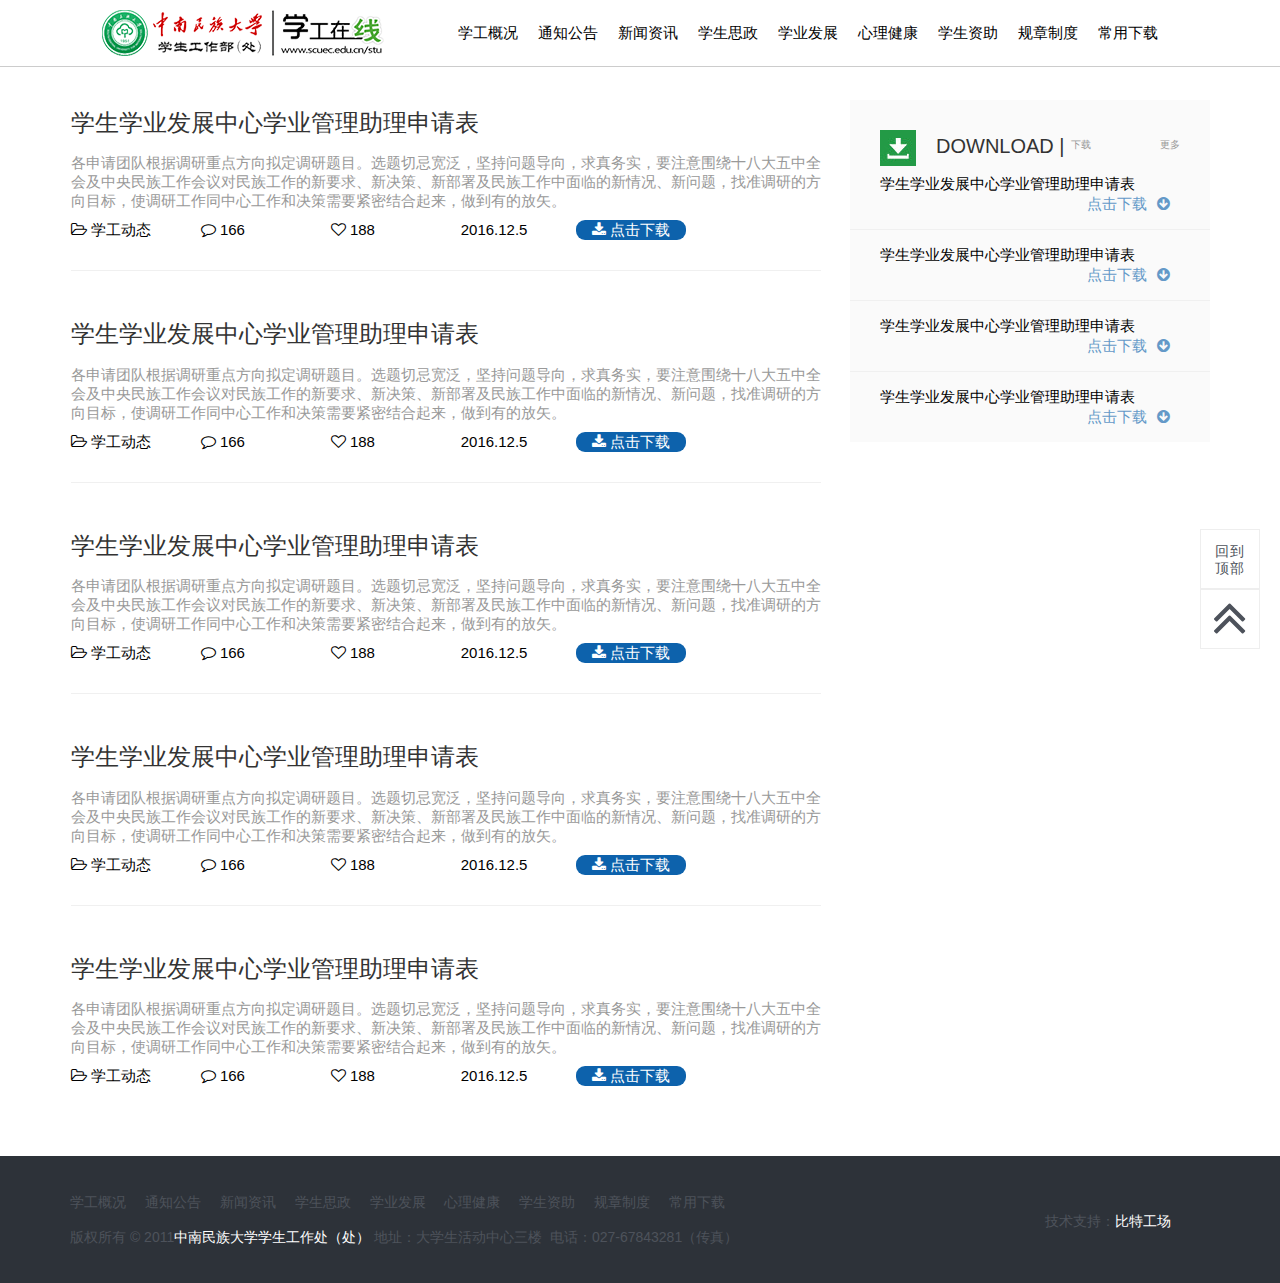
==== common-download.html @ 45945b5b "first commit" ====
<!DOCTYPE html>
<html lang="en">

<head>
    <meta charset="UTF-8">
    <title>中南民族大学学生工作部(处)-学工在线</title>
    <meta http-equiv="X-UA-Compatible" content="IE=edge,chrome=1">
    <meta content="width=device-width, initial-scale=1.0, user-scalable=no" name="viewport">
    <link rel="stylesheet" type="text/css" href="css/lib/bootstrap.min.css">
    <link rel="stylesheet" href="css/font-awesome.min.css">
    <link rel="stylesheet" type="text/css" href="css/idea/style.css">
    <!--[if lt IE 9]>
    <script src="js/lib/respond.min.js"></script>
    <script src="js/lib/html5shiv.min.js"></script>
    <![endif]-->
</head>

<body>
    <div class="user-wrap">
        <ul class="navbar-nav-ul">
            <li><a href="">通知公告</a></li>
            <li><a href="">学生思政</a></li>
            <li><a href="">学业发展</a></li>
            <li><a href="">心理健康</a></li>
            <li><a href="">常用下载</a></li>
        </ul>
        <div class="information">
            <a href="">学工概况</a>
        </div>
        <ul class="subclass-ul ">
            <li><a href="">学工简介</a></li>
            <li><a href="">现任领导</a></li>
            <li><a href="">科室职能</a></li>
        </ul>
        <div class="information">
            <a href="">新闻资讯</a>
        </div>
        <ul class="subclass-ul ">
            <li><a href="">校园新闻</a></li>
            <li><a href="">学工动态</a></li>
            <li><a href="">思政前沿</a></li>
        </ul>
        <div class="information">
            <a href="">学生资助</a>
        </div>
        <ul class="subclass-ul ">
            <li><a href="">资助通知</a></li>
            <li><a href="">资助动态</a></li>
            <li><a href="">勤工助学</a></li>
            <li><a href="">贷助学金</a></li>
            <li><a href="">国家贷款</a></li>
            <li><a href="">学费减免</a></li>
            <li><a href="">补偿代偿</a></li>
        </ul>
        <div class="information">
            <a href="">规章制度</a>
        </div>
        <ul class="subclass-ul ">
            <li><a href="">学生工作</a></li>
            <li><a href="">办事流程</a></li>
            <li><a href="">评优评先</a></li>
        </ul>
    </div>
    <header>
        <div class="top-bar ">
            <button class="navbar-toggle js-open-nav " type="button ">
                <div class="icon-bar "></div>
                <div class="icon-bar "></div>
                <div class="icon-bar "></div>
            </button>
            <div class="logo-box ">
                <a href="/ ">
                    <img src="img/indexlogo.png " alt="中南民族大学学生工作部(处)">
                </a>
            </div>
        </div>
        <div class="head">
            <nav>
                <div class="navbar-header">
                    <a href="#" title="首页">
                        <img src="img/indexlogo.png" alt="中南民族大学学生工作部(处)" title="首页" />
                    </a>
                </div>
                <ul id="navigation">
                    <li class="navigation-first-child"><a href="#">常用下载</a></li>
                    <li onmouseover="displaySubMenu(this)" onmouseout="hideSubMenu(this)">
                        <a href="#">规章制度</a>
                        <ul>
                            <li><a href="#">学生工作</a></li>
                            <li><a href="#">办事流程</a></li>
                            <li><a href="#">评优评先</a></li>
                        </ul>
                    </li>
                    <li onmouseover="displaySubMenu(this)" onmouseout="hideSubMenu(this)">
                        <a href="#">学生资助</a>
                        <ul id="list">
                            <li><a href="#">资助通知</a></li>
                            <li><a href="#">资助动态</a></li>
                            <li><a href="#">勤工助学</a></li>
                            <li><a href="#">贷助学金</a></li>
                            <li><a href="#">国家贷款</a></li>
                            <li><a href="#">学费减免</a></li>
                            <li><a href="#">补偿代偿</a></li>
                        </ul>
                    </li>
                    <li><a href="#">心理健康</a></li>
                    <li><a href="#">学业发展</a></li>
                    <li><a href="#">学生思政</a></li>
                    <li onmouseover="displaySubMenu(this)" onmouseout="hideSubMenu(this)">
                        <a href="#">新闻资讯</a>
                        <ul>
                            <li><a href="#">校园新闻</a></li>
                            <li><a href="#"> 学工动态</a></li>
                            <li><a href="#">思政前沿</a></li>
                        </ul>
                    </li>
                    <li><a href="#">通知公告</a></li>
                    <li onmouseover="displaySubMenu(this)" onmouseout="hideSubMenu(this)">
                        <a href="#">学工概况</a>
                        <ul>
                            <li><a href="#">学工简介</a></li>
                            <li><a href="#">现任领导</a></li>
                            <li><a href="#">科室职能</a></li>
                        </ul>
                    </li>
                </ul>
            </nav>
        </div>
    </header>
    <div class="container">
        <div class="row common-download">
            <!--左边-->
            <div class="col-xs-12 col-sm-6 col-md-8">
                <!--新闻-->
                <div class="school-news">
                    <div class="mod row">
                        <h3>学生学业发展中心学业管理助理申请表</h3>
                        <p class="mod-introduction ">各申请团队根据调研重点方向拟定调研题目。选题切忌宽泛，坚持问题导向，求真务实，要注意围绕十八大五中全会及中央民族工作会议对民族工作的新要求、新决策、新部署及民族工作中面临的新情况、新问题，找准调研的方向目标，使调研工作同中心工作和决策需要紧密结合起来，做到有的放矢。</p>
                        <div class="mod-state2 row">
                                <div class="author col-md-2">
                                    <a href="" target="_blank"><i class="icon-folder-open-alt"></i><span> 学工动态</span></a>
                                </div>
                                <div class="comment col-md-2">
                                    <a href="" target="_blank"><i class=" icon-comment-alt"></i><span> 166</span></a>
                                </div>
                                <div class="like col-md-2">
                                    <a href="" target="_blank"><i class=" icon-heart-empty"></i><span> 188</span></a>
                                </div>
                                <div class="time col-md-2">
                                    <a href="" target="_blank"><span>2016.12.5</span></a>
                                </div>
                                <div class="click-download2 col-md-2">
                                    <a href="" target="_blank"><i class=" icon-download-alt"></i><span> 点击下载</span></a>
                                </div>
                        </div>
                    </div>
                    <div class="mod row">
                        <h3>学生学业发展中心学业管理助理申请表</h3>
                        <p class="mod-introduction ">各申请团队根据调研重点方向拟定调研题目。选题切忌宽泛，坚持问题导向，求真务实，要注意围绕十八大五中全会及中央民族工作会议对民族工作的新要求、新决策、新部署及民族工作中面临的新情况、新问题，找准调研的方向目标，使调研工作同中心工作和决策需要紧密结合起来，做到有的放矢。</p>
                        <div class="mod-state2 row">
                                <div class="author col-md-2">
                                    <a href="" target="_blank"><i class="icon-folder-open-alt"></i><span> 学工动态</span></a>
                                </div>
                                <div class="comment col-md-2">
                                    <a href="" target="_blank"><i class=" icon-comment-alt"></i><span> 166</span></a>
                                </div>
                                <div class="like col-md-2">
                                    <a href="" target="_blank"><i class=" icon-heart-empty"></i><span> 188</span></a>
                                </div>
                                <div class="time col-md-2">
                                    <a href="" target="_blank"><span>2016.12.5</span></a>
                                </div>
                                <div class="click-download2 col-md-2">
                                    <a href="" target="_blank"><i class=" icon-download-alt"></i><span> 点击下载</span></a>
                                </div>
                        </div>
                    </div>
                    <div class="mod row">
                        <h3>学生学业发展中心学业管理助理申请表</h3>
                        <p class="mod-introduction ">各申请团队根据调研重点方向拟定调研题目。选题切忌宽泛，坚持问题导向，求真务实，要注意围绕十八大五中全会及中央民族工作会议对民族工作的新要求、新决策、新部署及民族工作中面临的新情况、新问题，找准调研的方向目标，使调研工作同中心工作和决策需要紧密结合起来，做到有的放矢。</p>
                        <div class="mod-state2 row">
                                <div class="author col-md-2">
                                    <a href="" target="_blank"><i class="icon-folder-open-alt"></i><span> 学工动态</span></a>
                                </div>
                                <div class="comment col-md-2">
                                    <a href="" target="_blank"><i class=" icon-comment-alt"></i><span> 166</span></a>
                                </div>
                                <div class="like col-md-2">
                                    <a href="" target="_blank"><i class=" icon-heart-empty"></i><span> 188</span></a>
                                </div>
                                <div class="time col-md-2">
                                    <a href="" target="_blank"><span>2016.12.5</span></a>
                                </div>
                                <div class="click-download2 col-md-2">
                                    <a href="" target="_blank" class="click-download2"><i class=" icon-download-alt"></i><span> 点击下载</span></a>
                                </div>
                        </div>
                    </div>
                    <div class="mod row">
                        <h3>学生学业发展中心学业管理助理申请表</h3>
                        <p class="mod-introduction ">各申请团队根据调研重点方向拟定调研题目。选题切忌宽泛，坚持问题导向，求真务实，要注意围绕十八大五中全会及中央民族工作会议对民族工作的新要求、新决策、新部署及民族工作中面临的新情况、新问题，找准调研的方向目标，使调研工作同中心工作和决策需要紧密结合起来，做到有的放矢。</p>
                        <div class="mod-state2 row">
                                <div class="author col-md-2">
                                    <a href="" target="_blank"><i class="icon-folder-open-alt"></i><span> 学工动态</span></a>
                                </div>
                                <div class="comment col-md-2">
                                    <a href="" target="_blank"><i class=" icon-comment-alt"></i><span> 166</span></a>
                                </div>
                                <div class="like col-md-2">
                                    <a href="" target="_blank"><i class=" icon-heart-empty"></i><span> 188</span></a>
                                </div>
                                <div class="time col-md-2">
                                    <a href="" target="_blank"><span>2016.12.5</span></a>
                                </div>
                                <div class="click-download2 col-md-2">
                                    <a href="" target="_blank" class="click-download2"><i class=" icon-download-alt"></i><span> 点击下载</span></a>
                                </div>
                        </div>
                    </div>
                    <div class="mod row">
                        <h3>学生学业发展中心学业管理助理申请表</h3>
                        <p class="mod-introduction ">各申请团队根据调研重点方向拟定调研题目。选题切忌宽泛，坚持问题导向，求真务实，要注意围绕十八大五中全会及中央民族工作会议对民族工作的新要求、新决策、新部署及民族工作中面临的新情况、新问题，找准调研的方向目标，使调研工作同中心工作和决策需要紧密结合起来，做到有的放矢。</p>
                        <div class="mod-state2 row">
                                <div class="author col-md-2">
                                    <a href="" target="_blank"><i class="icon-folder-open-alt"></i><span> 学工动态</span></a>
                                </div>
                                <div class="comment col-md-2">
                                    <a href="" target="_blank"><i class=" icon-comment-alt"></i><span> 166</span></a>
                                </div>
                                <div class="like col-md-2">
                                    <a href="" target="_blank"><i class=" icon-heart-empty"></i><span> 188</span></a>
                                </div>
                                <div class="time col-md-2">
                                    <a href="" target="_blank"><span>2016.12.5</span></a>
                                </div>
                                <div class="click-download2 col-md-2">
                                    <a href="" target="_blank" class="click-download2"><i class=" icon-download-alt"></i><span> 点击下载</span></a>
                                </div>
                        </div>
                    </div>
                </div>
                <button class="get-mod-more"><i class="icon-angle-down"></i> 点击加载更多</button>
            </div>
            <!--右边侧边栏-->
            <div class="col-xs-6 col-md-4" id="dn1">
                <!--下载-->
                <div class="download-box-mod">
                    <div class="download">
                        <img src="img/icon(1).jpg">
                        <h3>DOWNLOAD |</h3>
                        <span class="span-mark">下载</span>
                        <a href="" class="get-more">更多</a>
                    </div>
                    <ul>
                        <li>
                            <div> <a href="" target="_blank" title="" class="download-content">
                                    学生学业发展中心学业管理助理申请表
                                </a>
                                <a href="" target="_blank" class="click-down">点击下载<i class=" icon-circle-arrow-down"></i></a>
                            </div>
                        </li>
                        <li>
                            <div> <a href="" target="_blank" title="" class="download-content">
                                    学生学业发展中心学业管理助理申请表
                                </a>
                                <a href="" target="_blank" class="click-down">点击下载<i class=" icon-circle-arrow-down"></i></a>
                            </div>
                        </li>
                        <li>
                            <div> <a href="" target="_blank" title="" class="download-content">
                                    学生学业发展中心学业管理助理申请表
                                </a>
                                <a href="" target="_blank" class="click-down">点击下载<i class=" icon-circle-arrow-down"></i></a>
                            </div>
                        </li>
                        <li>
                            <div> <a href="" target="_blank" title="" class="download-content">
                                    学生学业发展中心学业管理助理申请表
                                </a>
                                <a href="" target="_blank" class="click-down">点击下载<i class=" icon-circle-arrow-down"></i></a>
                            </div>
                        </li>
                    </ul>
                </div>
            </div>
        </div>
    </div>
    <footer>
        <div class="container foot">
            <div class="go-top ">
                <a class="go-top-btn return " href="javascript:returnTop(); ">
                回到顶部
            </a>
                <a class="go-top-btn " href="javascript:returnTop(); ">
                    <i class=" icon-double-angle-up icon-4x "></i>
                    <!--<i class="top1 ">_</i><i class="top2 ">^</i><img src="img/回到顶部.jpg ">-->
                </a>
            </div>
            <div class="row ">
                <div class="col-md-offset-0.6 col-md-8 ">
                    <div class="footer-tag-list ">
                        <a href=" " target="_blank " class="sp1 ">学工概况</a>
                        <a href=" " target="_blank ">通知公告</a>
                        <a href=" " target="_blank ">新闻资讯</a>
                        <a href=" " target="_blank ">学生思政</a>
                        <a href=" " target="_blank ">学业发展</a>
                        <a href=" " target="_blank ">心理健康</a>
                        <a href=" " target="_blank ">学生资助</a>
                        <a href=" " target="_blank ">规章制度</a>
                        <a href=" " target="_blank ">常用下载</a>
                    </div>
                    <span>版权所有 © 2011<a href=" " target="_blank " class="sp2 ">中南民族大学学生工作处（处）</a> <a href=" " target="_blank ">地址：大学生活动中心三楼</a>
                        &nbsp;<a href=" " target="_blank ">电话：027-67843281（传真）</a>
                    </span>
                </div>
                <div class="col-md-offset-2 col-md-2 "><span class="technical-support ">技术支持：<a href=" " class="sp2 ">比特工场</a></span></div>
            </div>
        </div>
        <div class="go-top-min">
            <a class=" " href="javascript:returnTop(); ">
                <i class=""></i>
            </a>
        </div>
        <ul>
            <li>
                <a href="" ">关于我们</a></li>
        <li><a href=" ">手机版</a></li>
        <li><a href=" ">桌面版</a></li>
        <li><a>友情链接</a></li>
    </ul>
    <div class="copyright-box ">
        ©2016 学工网站 www.scuec.com
    </div>
    </footer>
    <script type="text/javascript " src="js/idea/base.js "></script>
    <script src="js/lib/jquery.min.js "></script>
    <script src="js/lib/bootstrap.min.js "></script>
</body>

</html>
---- css/idea/style.css ----
* {
    padding: 0;
    margin: 0;
}

html {
    font-size: 10px;
}

body {
    font-family: verdana, sans-serif;
    font-size: 1.5rem;
    line-height: 1.9rem;
}

header {
    border-bottom: 1px solid #cccccc;
    padding: 0 8% 10px 8%;
    position: fixed;
    background-color: #fff;
    z-index: 15;
    width: 100%;
}

#navigation,
#navigation li ul {
    list-style-type: none;
}

#navigation li {
    float: right;
    text-align: center;
    position: relative;
    margin-right: 20px;
}

#navigation li a:link,
#navigation li a:visited {
    display: block;
    text-decoration: none;
    width: 100%;
    height: 40px;
    line-height: 45px;
    /*
    padding:0 20px;*/
    color: #000;
}

#navigation li a:hover,
#navigation li ul li a:hover {
    color: #3585d0;
}

#navigation li ul {
    display: none;
    position: absolute;
    z-index: 15;
    background-color: #fafafa;
    opacity: 1;
    top: 70px;
    left: 0;
    margin-top: 1px;
    margin-left: -20%;
    width: 140%;
    box-shadow: 2px -2px 8px #bdc3c4/*,-2px -2px 2px #bdc3c4*/
    ;
}

#navigation li ul li a {
    margin-left: 11%;
}

.top-pic {
    margin: 80px 0 10px;
    width: 100%;
    overflow: hidden;
    height: 91px;
}

.big-pic,
.big2-pic,
.mod-img,
.hot-article {
    position: relative;
    overflow: hidden;
}

.big-pic-content,
.big2-pic-content {
    position: absolute;
    z-index: 5;
    cursor: pointer;
    display: block;
}

.big-pic-content .t-h1,
.big2-pic-content .t-h1,
.big3-pic-content .t-h1 {
    position: absolute;
    color: #fff;
    word-break: normal;
    word-wrap: break-word;
    margin: 0 30px;
    z-index: 10;
}

.big-pic-content .t-h1 {
    bottom: 30px;
    font-size: 2.3rem;
}

.big2-pic-content .t-h1 {
    bottom: 10px;
    font-size: 1.7rem;
}

.big3-pic-content .t-h1 {
    bottom: 20px;
    font-size: 2rem;
}

.big-pic:before,
.big2-pic:before {
    content: "";
    position: absolute;
    width: 100%;
    height: 100%;
    z-index: 1;
    opacity: 0.9;
    -webkit-transition: all .3s ease;
    transition: all .3s ease;
    /*background: -webkit-gradient(linear, 0 50%, 0 100%, from(rgba(0, 0, 0, 0)), to(#121515));
    background: -moz-linear-gradient(top, rgba(0, 0, 0, 0), rgba(0, 0, 0, 0), #121515);
    background: -ms-linear-gradient(top, rgba(0, 0, 0, 0), rgba(0, 0, 0, 0), #121515);
    background: -o-linear-gradient(top, rgba(0, 0, 0, 0), rgba(0, 0, 0, 0), #121515)*/
}

.big2-pic-index-top,
.big2-pic-index-bottom {
    margin: 0 -10px 0 -20px;
    height: 179px;
}

.big-pic:before,
.big2-pic-index-left:before {
    background: -webkit-gradient(linear, 0 50%, 0 100%, from(rgba(0, 0, 0, 0)), to(#006497));
    background: -moz-linear-gradient(top, rgba(0, 0, 0, 0), rgba(0, 0, 0, 0), #006497);
    background: -ms-linear-gradient(top, rgba(0, 0, 0, 0), rgba(0, 0, 0, 0), #006497);
    background: -o-linear-gradient(top, rgba(0, 0, 0, 0), rgba(0, 0, 0, 0), #006497)
}

.big2-pic-index-top:before,
.big2-pic-index-right:before {
    background: -webkit-gradient(linear, 0 50%, 0 100%, from(rgba(0, 0, 0, 0)), to(#fbc933));
    background: -moz-linear-gradient(top, rgba(0, 0, 0, 0), rgba(0, 0, 0, 0), #fbc933);
    background: -ms-linear-gradient(top, rgba(0, 0, 0, 0), rgba(0, 0, 0, 0), #fbc933);
    background: -o-linear-gradient(top, rgba(0, 0, 0, 0), rgba(0, 0, 0, 0), #fbc933)
}

.big2-pic-index-bottom:before {
    background: -webkit-gradient(linear, 0 50%, 0 100%, from(rgba(0, 0, 0, 0)), to(#fb3265));
    background: -moz-linear-gradient(top, rgba(0, 0, 0, 0), rgba(0, 0, 0, 0), #fb3265);
    background: -ms-linear-gradient(top, rgba(0, 0, 0, 0), rgba(0, 0, 0, 0), #fb3265);
    background: -o-linear-gradient(top, rgba(0, 0, 0, 0), rgba(0, 0, 0, 0), #fb3265)
}

.big-pic:hover:before,
.big2-pic:hover:before {
    opacity: 0.1;
}

.big-pic img,
.big2-pic img,
.mod-img img,
.hot-article img {
    width: 100%;
    height: 100%;
    -webkit-transition: all .5s ease-in-out;
    -moz-transition: all .5s ease-in-out;
    -ms-transition: all .5s ease-in-out;
    -o-transition: all .5s ease-in-out;
    transition: all .5s ease-in-out;
}

.big-pic:hover img,
.big2-pic:hover img,
.mod-img:hover img,
.hot-article img:hover {
    -webkit-transform: scale(1.04);
    -moz-transform: scale(1.04);
    -ms-transform: scale(1.04);
    -o-transform: scale(1.04);
    transform: scale(1.04);
}

.big2-pic-index-bottom {
    margin-top: 10px;
}

.mod {
    margin-left: 0.1%;
    padding: 30px 0;
    border-bottom: 1px solid #f0f0f0;
    width: 100%;
}

.mod:last-child {
    border: none;
}

.mod-img {
    margin-left: -2%;
}

.mod-introduction,
.article-content-wrap a,
.replay-button,
.comment-time,
.hot-box-mod .span-mark,
.hot-box-mod .get-more,
.download-box-mod .span-mark,
.download-box-mod .get-more {
    color: #999;
    text-decoration: none;
}

.mod-content a,
.mod-state2 a,
.hot-box-mod a,
.download-box-mod a {
    color: #000;
    text-decoration: none;
}

.mod-content a:hover,
.mod-state2 a:hover,
.hot-box-mod a:hover,
.download-box-mod a:hover,
.article-content-wrap a:hover,
.replay-button:hover,
footer ul li a:hover {
    color: #5fc4f5;
    text-decoration: none;
}

.mod-content h2 {
    font-size: 2rem;
}

.mod-content h2,
.mod-introduction,
.mod-state {
    margin-top: 17px;
}

.mod-introduction {
    word-break: normal;
    word-wrap: break-word;
    font-size: 1.5rem;
}


/*
.mod-state {
    margin: 15px 0;
}*/


/*.mod-state2 .author,.mod-state2 .comment,.mod-state2 .like,.mod-state2 .time,.mod-state2 div:last-child{
    float: left;
}
.mod-state2 .comment,.mod-state2 .like{
    margin-left:8%;
}
.mod-state2 .time,.mod-state2 div:last-child{
    margin-left: 20%；
}*/

.get-mod-more {
    height: 60px;
    width: 100%;
    line-height: 60px;
    border: 1px solid #f0f0f0;
    border-radius: 10px;
    background-color: #fff;
    color: #bbb;
    font-size: 1.5rem;
    text-align: center;
    cursor: pointer;
}

.hot-box-mod {
    padding: 30px 0 30px 0;
    background-color: #fafafa;
}

.download-box-mod {
    padding: 30px 0 0 0;
    background-color: #fafafa;
}

.hot img,
.download img {
    float: left;
    margin: 0 20px 0 30px;
}

.hot h3,
.download h3 {
    font-size: 2rem;
    font-weight: 400;
    float: left;
    margin-top: 5px;
}

.span-mark {
    display: inline-block;
    font-size: 1rem;
    line-height: 1.5rem;
    margin: 7px 6px;
}

.get-more {
    font-size: 1rem;
    line-height: 1.5rem;
    margin: 7px 30px 0 0;
    float: right;
}

.hot-box-mod ul,
.download-box-mod ul {
    list-style-type: none;
}

.hot-box-mod ul li {
    margin: 30px 0 0;
    border-bottom: 1px solid #f0f0f0;
}

.hot-box-mod ul li:last-child,
.download-box-mod ul li:last-child {
    border: none;
}

.hot-article {
    margin: 0 30px;
}

.hot-content {
    display: block;
    margin: 20px 0 30px;
}

.hot-box-mod ul li:last-child .hot-content {
    margin: 20px 0 0 0;
}

.download-box-mod {
    margin: 40px 0 0;
    line-height: 2rem;
}

.download-box-mod ul li div {
    margin: 0 30px;
}

.download-box-mod ul li {
    padding: 15px 0;
    border-bottom: 1px solid #f0f0f0;
}

.click-down:link,
.click-down:visited {
    margin-left: 69%;
    color: #6499c8;
}

.click-download2,
.click-download3 {
    text-align: center;
    border-radius: 9px;
    width: 110px;
    height: 20px;
    background-color: #0d62ac;
}

.click-download3 {
    display: block;
}

.click-download2 a:link,
.click-download2 a:visited,
.click-download3:link,
.click-download3:visited {
    color: #fff;
}

.icon-circle-arrow-down {
    margin-left: 10px;
    font-size: 1.5rem;
}

.down-icon {
    margin-left: 10px;
}

footer {
    width: 100%;
    margin-top: 40px;
    font-size: 1.4rem;
    line-height: 2rem;
    background-color: #2d3239;
    color: #4d525b;
}

footer a {
    color: #4d525b;
    text-decoration: none;
}

footer a:hover {
    color: #fff;
    text-decoration: none;
}

.sp2 {
    color: #fff;
}

.sp2:hover {
    color: #4d525b;
}

.footer-tag-list {
    margin-bottom: 15px;
}

.footer-tag-list a:not(.sp1) {
    margin-left: 2%;
}

footer {
    padding: 36px;
}

.technical-support {
    display: block;
    margin-top: 1.9rem;
}

.go-top {
    width: 60px;
    height: 120px;
    position: fixed;
    right: 20px;
    bottom: 251px;
    cursor: pointer;
    background-color: #fff;
    color: #2d3239;
    font-size: 14px;
}

.go-top-btn:link,
.go-top-btn:visited {
    display: block;
    text-align: center;
    text-decoration: none;
    line-height: 1.2;
    letter-spacing: 1px;
    width: 100%;
    height: 50%;
    border: 1px solid #eee;
}

.return {
    padding: 13px 9px;
}

.go-top-btn:hover {
    color: #2d3239;
    background-color: #e8e8e8;
}

.general-situation,
.news-information,
.news-content {
    margin-top: 100px;
}

.common-download,
.download-piece {
    margin-top: 60px;
}

.browse-times {
    float: right;
    margin-right: 20px;
}

.article-time {
    float: right;
    margin-right: 60px;
}

.article-author {
    margin: 25px 0 -10px 0;
    padding: 0 0 40px;
}

.article-img-box img {
    width: 100%;
}

.article-content-wrap p img {
    width: 90%;
    margin-left: 5%;
}

.article-content {
    margin-top: 10px;
}

.article-left-btn-group {
    margin-top: 100px;
    width: 60px;
    float: left;
    position: fixed;
    z-index: 10;
}

.news-content .article-left-btn-group {
    margin-top: 60px;
}

.article-left-btn-group ul li {
    width: 60px;
    height: 60px;
    list-style-type: none;
    cursor: pointer;
    background-color: #fafafa;
    border-bottom: 1px solid #f0f0f0;
}

.article-left-btn-group ul li:last-child,
.article-left-btn-group ul li:nth-child(4) {
    border: none;
}

.article-left-btn-group ul li:nth-child(5) {
    margin-top: 30px;
}

.article-left-btn-group ul li:before {
    content: "";
    position: absolute;
    z-index: 0;
    width: 60px;
    height: 62px;
    opacity: 0;
    -webkit-transition: .5s cubic-bezier(.3, 0, 0, 1.3);
    -moz-transition: .5s cubic-bezier(.3, 0, 0, 1.3);
    -ms-transition: .5s cubic-bezier(.3, 0, 0, 1.3);
    -o-transition: .5s cubic-bezier(.3, 0, 0, 1.3);
    transition: .5s cubic-bezier(.3, 0, 0, 1.3);
    -webkit-transform: scale(0, 0);
    -moz-transform: scale(0, 0);
    -ms-transform: scale(0, 0);
    -o-transform: scale(0, 0);
    transform: scale(0, 0);
}

.article-left-btn-group ul li:nth-child(1):hover:before {
    background-color: #f74864;
}

.article-left-btn-group ul li:nth-child(2):hover:before {
    background-color: #1ec354;
}

.article-left-btn-group ul li:nth-child(3):hover:before {
    background-color: #ffce0b;
}

.article-left-btn-group ul li:nth-child(4):hover:before {
    background-color: #3091f4;
}

.article-left-btn-group ul li:nth-child(5):hover:before {
    background-color: #fbc032;
}

.article-left-btn-group ul li:nth-child(6):hover:before {
    background-color: #f63756;
}

.article-left-btn-group ul li:hover:before {
    opacity: 1;
    -webkit-transform: scale(1, 1);
    -moz-transform: scale(1, 1);
    -ms-transform: scale(1, 1);
    -o-transform: scale(1, 1);
    transform: scale(1, 1);
}

.article-wrap {
    margin-left: 12%;
}

.download-piece .article-wrap h1 {
    margin-top: 50px;
}

.news-content h1,
.download-piece h1,
.general-situation h1 {
    font-size: 3rem;
}

.article-time2,
.article-like,
.article-browse {
    margin-left: 11%;
}


/*.article-content-wrap .span-mark-author{
    margin-top: 30px;
    color: #0d62ac;
    font-size: 1.1rem;
}*/

.article-content-wrap span {
    color: #0d62ac;
}

.article-content-wrap .click-download3 {
    margin-top: 10px;
    float: right;
}

.pl-form-wrap,
.display-comment-module {
    margin-top: 90px;
}

.pl-form-wrap .span-mark-author1 {
    font-size: 2.5rem;
}

.icon-renren-min,
.icon-qq-min,
.icon-microblog-min,
.icon-wechat-min {
    float: right;
    display: block;
    width: 30px;
    height: 30px;
    border-radius: 50%;
    background-color: #999999;
}

.icon-qq-min,
.icon-microblog-min,
.icon-wechat-min {
    margin-right: 25px;
}

.form-horizontal textarea {
    border-radius: 10px;
    margin-top: 20px;
    resize: none;
    box-shadow: none;
    border-color: #f0f0f0;
}

.btn-article {
    width: 148px;
    height: 48px;
    line-height: 38px;
    color: #fff;
    background-color: #3ca5f6;
    font-size: 2.4rem;
    border-radius: 0;
    margin-top: 20px;
    float: right;
}

.btn-article:hover {
    color: #fff;
    background-color: #2f99ea
}

.btn-article:focus {
    color: #fff
}

.display-comment-module .span-mark-author2 {
    font-size: 2.5rem;
    display: block;
    border-left: solid 6px #0d62ac;
    padding: 5px 0 5px 7px;
    margin-top: 120px;
    margin-bottom: 13px;
}

.display-comment-module ul li {
    width: 100%;
    padding: 28px 15px;
    list-style-type: none;
    border-bottom: solid 1px #cccccc;
}

.display-comment-module ul li:first-child {
    border-top: solid 1px #cccccc;
}

.comment-img {
    display: block;
    float: left;
    width: 45px;
    height: 45px;
    margin-left: 10px;
    border-radius: 50%;
    background-color: #999999;
}

.comment-name,
.comment-time {
    float: left;
    font-size: 1.8rem;
    margin-left: 20px;
    margin-top: 11px;
}

.display-comment-module ul li p {
    margin-top: 60px;
}

.replay-button {
    margin-top: -10px;
    float: right;
}

.user-wrap,
.top-bar,
footer ul,
.copyright-box,
.go-top-min,
.get-mod-more,
.icon-angle-down,
.foot-bar {
    display: none;
}

@media screen and (min-width: 992px) and (max-width: 1200px) {
    .big2-pic-index-top,
    .big2-pic-index-bottom {
        height: 145.5px;
    }
    .top-pic {
        margin-top: 120px;
    }
    .mod-content h2,
    .mod-introduction,
    .mod-state {
        margin-top: 0;
    }
    .mod {
        padding: 30px 0 0;
    }
    .hot img,
    .download img {
        float: left;
        margin: 0 5px 0 30px;
    }
    .hot h3,
    .download h3 {
        font-size: 1.8rem;
        margin-top: 9px;
    }
    .span-mark,
    .get-more {
        margin-top: 9px;
    }
    .click-down:link,
    .click-down:visited {
        margin-left: 49%;
    }
    .general-situation,
    .news-information,
    .news-content {
        margin-top: 130px;
    }
    .common-download,
    .download-piece {
        margin-top: 90px;
    }
    .article-left-btn-group {
        margin-top: 70px;
        width: 55px;
        float: left;
        position: fixed;
        z-index: 10;
    }
    .news-content .article-left-btn-group {
        margin-top: 30px;
    }
    .article-left-btn-group ul li {
        width: 55px;
        height: 55px;
    }
    .article-left-btn-group ul li:nth-child(5) {
        margin-top: 20px;
    }
    .article-left-btn-group ul li:before {
        width: 55px;
        height: 55px;
    }
}

@media screen and (max-width: 991px) {
    html,
    body {
        padding: 0;
        margin: 0 auto;
        font-size: 20px;
        -webkit-tap-highlight-color: rgba(255, 255, 255, 0);
        width: 100%;
        font-family: Helvetica;
        -webkit-overflow-scrolling: touch;
        max-width: 640px;
    }
    * {
        -webkit-box-sizing: border-box;
        box-sizing: border-box;
    }
    a {
        cursor: pointer;
        text-decoration: none;
    }
    ul,
    .container,
    .row {
        padding: 0;
        margin: 0;
    }
    ul li {
        list-style: none;
    }
    .container,
    .row {
        width: 100%;
        max-width: 640px;
    }
    .head,
    .top-pic,
    #dn1,
    #dn2,
    .big2-pic-index-top,
    .big2-pic-index-bottom,
    .big-pic:before,
    .big2-pic:before,
    .mod .mod-introduction,
    .foot,
    .big2-pic-index-right,
    .article-left-btn-group,
    .article-wrap .article-like,
    .article-wrap .article-browse,
    .pl-form-wrap {
        display: none;
    }
    header {
        padding: 0;
        margin: 0 auto;
        border: none;
        width: 100%;
        max-width: 640px;
        position: relative;
    }
    .user-wrap,
    .top-bar {
        display: block;
    }
    .go-top-min {
        width: 45px;
        height: 45px;
        position: fixed;
        display: block;
        border-radius: 50%;
        right: 50px;
        bottom: 100px;
        cursor: pointer;
        opacity: 0.9;
        z-index: 10;
        color: #000;
        background-color: #666;
    }
    .go-top-min a {
        width: 100%;
        height: 100%;
    }
    .user-wrap {
        position: absolute;
        left: 0;
        right: 0;
        display: none;
        height: 100%;
        margin-top: 45px;
        overflow: auto;
        padding-bottom: 105px;
    }
    /*.user-wrap .information {
        font-size: 0.8rem;
        padding: 1.125rem 1.125rem 0.5rem 1.125rem;
    }
    .navbar-nav-ul {
        display: inline-block;
        width: 100%;
        vertical-align: top;
        padding: 0.5rem 1.125rem;
        margin-bottom: 0.25rem;
    }
    .navbar-nav-ul li {
        position: relative;
        width: 33.33%;
        float: left;
        font-size: 0.8rem;
        height: 2rem;
        line-height: 2rem;
        text-align: left;
    }
    .navbar-nav-ul li:nth-child(3n-1),
    .subclass-ul li:nth-child(3n-1) {
        text-align: center;
    }
    .navbar-nav-ul li:nth-child(3n),
    .subclass-ul li:nth-child(3n) {
        text-align: right;
    }
    .subclass-ul {
        display: inline-block;
        border-bottom: 0.025rem solid #f0f0f0;
        width: 100%;
        padding: 0 1.125rem 0.75rem 1.125rem;
        color: #666666;
        font-size: 0.6rem;
        background: #ffffff;
        vertical-align: top;
    }
    .subclass-ul li {
        float: left;
        width: 33.33%;
        height: 1.5rem;
        line-height: 1.5rem;
        text-align: left;
    }
    .subclass-ul li a {
        color: #666666;
    }
    .subclass-ul li a.active {
        color: #3ca5f6;
    }*/
    .top-bar {
        height: 60px;
        border-bottom: 1px solid/*#f0f0f0*/
        #1e130a;
    }
    .logo-box {
        position: absolute;
        left: 28%;
        /* margin-left: -1rem;*/
        margin-top: 0.405rem;
    }
    .logo-box img {
        width: 10rem;
    }
    .navbar-toggle {
        display: block;
        width: 3rem;
        /*
        height: 3rem;*/
        background: #ffffff;
        text-align: center;
        margin: 0.4rem 0 0 1.45rem;
        position: absolute;
        border: none;
    }
    .navbar-toggle .icon-bar {
        width: 1.8rem;
        height: 2px;
        background: #000000;
        margin-bottom: 0.5rem;
    }
    .navbar-toggle .icon-bar:last-child {
        margin-bottom: 0px;
    }
    .big-pic,
    .survey-content,
    .big2-pic-index-left {
        width: 640px;
        height: 100%;
        overflow: hidden;
    }
    .big-pic {
        margin-left: -26%;
    }
    .big2-pic-index-left {
        margin-left: -11.5%;
    }
    .article-wrap {
        margin-left: 0;
    }
    .download-piece .article-wrap h1 {
        margin-top: 30px;
    }
    .download-piece .article-author {
        margin-bottom: -25px;
    }
    .browse-times,
    .article-time {
        float: left;
    }
    .display-comment-module {
        border-top: solid 5px #f5f5f5;
        border-bottom: solid 5px #f5f5f5;
        margin-top: 120px;
    }
    .display-comment-module .span-mark-author2 {
        font-size: 1rem;
        border-left: solid 6px #0d62ac;
        padding: 1px 0 1px 7px;
        margin-top: 20px;
        margin-bottom: -5px;
    }
    .display-comment-module ul li {
        width: 100%;
        padding: 28px 15px;
        border-bottom: solid 1px #f5f5f5;
    }
    .display-comment-module ul li:first-child {
        border-top: none;
    }
    .display-comment-module ul li:last-child {
        border: none;
    }
    .comment-img {
        width: 40px;
        height: 40px;
    }
    .comment-name {
        font-size: 1.1rem;
        margin-left: 2%;
        margin-top: 0.2rem;
    }
    .comment-time {
        font-size: 0.7rem;
        margin-left: 2%;
        margin-top: 0.2rem;
    }
    .display-comment-module ul li p {
        margin-top: 2.5rem;
    }
    .foot-bar {
        display: block;
        list-style-type: none;
        border: solid 2px #e0e0e0;
        margin: 40px 0 20px 0;
        float: left;
        width: 100%;
        padding: 5px 0;
    }
    .foot-bar li {
        width: 35px;
        height: 35px;
        text-align: center;
        float: left;
        margin-left: 19%;
        border: solid 1px #f3f3f3;
        border-radius: 50%;
        font-size: 1rem;
    }
    .foot-bar li:first-child {
        margin-left: 9%;
    }
    .article-author {
        margin: 0 0 0 4%;
    }
    .big-pic img,
    .big2-pic-index-left img {
        width: 100%;
        height: 100%;
    }
    .mod {
        width: 640px;
        margin-left: -5%;
        position: relative;
        padding: 1rem 9.3% 1.5rem;
        vertical-align: top;
        overflow: hidden;
        border-bottom: solid 5px #f5f5f5;
    }
    .mod:last-child {
        border-bottom: solid 5px #f5f5f5;
    }
    .mod-img {
        float: left;
        width: 33%;
        margin-top: 1.4rem;
        margin-bottom: 1rem;
        overflow: hidden;
        position: relative;
    }
    .mod-img a {
        font-size: 0;
        display: inline-block;
    }
    .mod-img img {
        width: 100%;
    }
    .survey-content h1,
    .mod h2,
    .mod h3 {
        font-size: 1.5rem;
        line-height: 2rem;
        font-weight: bold;
        margin-top: 1.6rem;
        overflow: hidden;
        text-overflow: ellipsis;
        display: -webkit-box;
        -webkit-line-clamp: 4;
        -webkit-box-orient: vertical;
    }
    .mod h3 {
        width: 70%;
        word-wrap: break-word;
        word-break: normal;
    }
    .article-content-wrap .click-download3,
    .mod .mod-state,
    .mod .mod-content,
    .mod .mod-state2 {
        font-size: 1rem;
        line-height: 1rem;
        bottom: 0;
    }
    .mod .mod-state .author,
    .mod .mod-state2 .author {
        margin-top: -6.3rem;
        margin-left: -0.8rem;
        position: absolute;
        white-space: nowrap;
    }
    .mod .mod-state .comment,
    .mod .mod-state .like,
    .mod .mod-state2 .comment,
    .mod .mod-state2 .like {
        position: absolute;
        top: 6.7rem;
        margin-left: 63%;
    }
    .mod .mod-state .like,
    .mod .mod-state2 .like {
        margin-left: 78%;
    }
    .mod .mod-state .time,
    .mod .mod-state2 .time {
        position: absolute;
        top: 6.7rem;
        margin-left: -0.8rem;
    }
    .mod .mod-state2 .comment,
    .mod .mod-state2 .like,
    .mod .mod-state2 .time {
        top: 7.3rem;
    }
    .mod-content a:link,
    .mod-content a:visited,
    .mod-state a:link,
    .mod-state a:visited {
        color: #000;
    }
    .mod-content a:hover,
    .mod-state a:hover {
        color: #3585d0;
    }
    .mod .mod-state2 .click-download2,
    .article-content-wrap .click-download3 {
        border-radius: 8px;
        text-align: center;
        width: 130px;
        height: 40px;
        padding: 9px;
    }
    .mod .mod-state2 .click-download2 {
        position: absolute;
        margin-left: 67%;
        top: 3rem;
    }
    .article-content-wrap .click-download3 {
        margin-left: 40%;
        float: left;
    }
    .get-mod-more {
        color: #000;
        width: 640px;
        margin-left: -5%;
        border: none;
        font-size: 1rem;
        line-height: 1rem;
    }
    .icon-angle-down {
        display: inline-block;
    }
    footer {
        background-color: #fff;
        width: 100%;
        height: 4rem;
        text-align: center;
        color: #000;
        margin-top: -1rem;
        font-size: 0.7rem;
    }
    footer ul {
        display: inline-block;
    }
    footer ul li {
        width: 3.5rem;
        float: left;
        line-height: 1;
        border-right: 1px solid #000;
    }
    footer ul li:last-child {
        border: none;
    }
    footer .copyright-box {
        display: block;
        margin: -0.7rem auto 1rem;
    }
}

@media screen and (max-width: 767px) {
    .big-pic,
    .big2-pic-index-left {
        margin-left: -5.1%;
    }
    .mod,
    .get-mod-more {
        margin-left: -2.4%;
    }
    .mod .mod-state .author {
        margin-top: -8.4rem;
    }
    .mod .mod-state .comment,
    .mod .mod-state .like,
    .mod .mod-state .time {
        top: 6.1rem;
    }
    .mod .mod-state2 .comment {
        margin-left: 59%;
    }
    .mod .mod-state2 .like {
        margin-left: 74%;
    }
}

@media screen and (max-width: 656px) {
    html,
    body,
    .container,
    .row,
    header,
    .get-mod-more {
        width: 100%;
    }
    .survey-content {
        width: 100%;
    }
    .big-pic,
    .big2-pic-index-left {
        width: 115.5%;
        margin-left: -10.5%;
    }
    .mod {
        width: 109%;
        margin-left: -5%;
    }
    .survey-content h1,
    .mod h2,
    .mod h3 {
        font-size: 1.2rem;
        line-height: 1.6rem;
    }
    .mod .mod-state,
    .mod .mod-state2,
    .get-mod-more,
    .survey-content {
        font-size: 0.8rem;
        line-height: 1.2rem;
    }
    .mod .mod-state .author,
    .mod .mod-state2 .author {
        margin-top: -5.5rem;
    }
    .mod .mod-state2 .comment,
    .mod .mod-state2 .like,
    .mod .mod-state2 .time {
        top: 6.1rem;
    }
    .mod .mod-state2 .click-download2 {
        width: 120px;
        height: 30px;
        padding: 4px;
    }
    .comment-name，.comment-time {
        margin-top: 0.5rem;
    }
}

@media screen and (max-width: 541px) {
    .mod .mod-state .author {
        margin-top: -4.7rem;
    }
    .mod .mod-state .comment,
    .mod .mod-state .like,
    .mod .mod-state .time {
        top: 5rem;
    }
    .mod .mod-state .comment {
        margin-left: 51%;
    }
    .mod .mod-state .like {
        margin-left: 67%;
    }
    .mod h2 {
        font-size: 0.85rem;
        line-height: 1.25rem;
    }
    .mod .mod-state,
    .get-mod-more {
        font-size: 0.5rem;
        line-height: 0.5rem;
    }
    .mod .mod-state2 .comment,
    .mod .mod-state2 .like,
    .mod .mod-state2 .time {
        top: 6.4rem;
    }
    .mod .mod-state2 .author {
        margin-top: -5.3rem;
    }
    .mod .mod-state2 .comment {
        margin-left: 51%;
    }
    .mod .mod-state2 .like {
        margin-left: 67%;
    }
    .mod .mod-state2 .click-download2 {
        margin-left: 60%;
    }
    .article-content-wrap .click-download3 {
        margin-left: 35%;
    }
    .foot-bar li {
        margin-left: 18.5%;
    }
    .foot-bar li:first-child {
        margin-left: 8%;
    }
}

@media screen and (max-width: 470px) {
    .mod .mod-state .comment,
    .mod .mod-state .like,
    .mod .mod-state .time {
        top: 4.3rem;
    }
    .big-pic,
    .big2-pic-index-left {
        width: 120%;
        margin-left: -11.5%;
    }
    .foot-bar li {
        margin-left: 17.5%;
    }
    .foot-bar li:first-child {
        margin-left: 7%;
    }
}

@media screen and (max-width: 403px) {
    .mod .mod-state .author {
        margin-top: -5.7rem;
    }
    .mod .mod-state .comment,
    .mod .mod-state .like,
    .mod .mod-state .time {
        top: 3.8rem;
    }
    .article-content-wrap .click-download3 {
        margin-left: 30%;
    }
    .foot-bar li {
        width: 30px;
        height: 30px;
        margin-left: 18%;
        font-size: 0.8rem;
    }
    .foot-bar li:first-child {
        margin-left: 6%;
    }
}

@media screen and (max-width: 394px) {
    .mod h3 {
        font-size: 0.85rem;
        line-height: 1.25rem;
    }
    .mod .mod-state2 {
        font-size: 0.5rem;
        line-height: 0.5rem;
    }
    .mod .mod-state2 .author {
        margin-top: -4.4rem;
    }
    .mod .mod-state2 .comment,
    .mod .mod-state2 .like,
    .mod .mod-state2 .time {
        top: 5.6rem;
    }
    .mod .mod-state2 .click-download2 {
        width: 90px;
        height: 26px;
        padding: 7px;
    }
    footer {
        height: 3.5rem;
        margin-top: -1.5rem;
        font-size: 0.6rem;
    }
    footer ul li {
        width: 2.8rem;
    }
}

@media screen and (max-width: 354px) {
    .big-pic,
    .big2-pic-index-left {
        width: 123%;
        margin-left: -11%;
    }
    .foot-bar li {
        margin-left: 16%;
    }
    .foot-bar li:first-child {
        margin-left: 6%;
    }
}
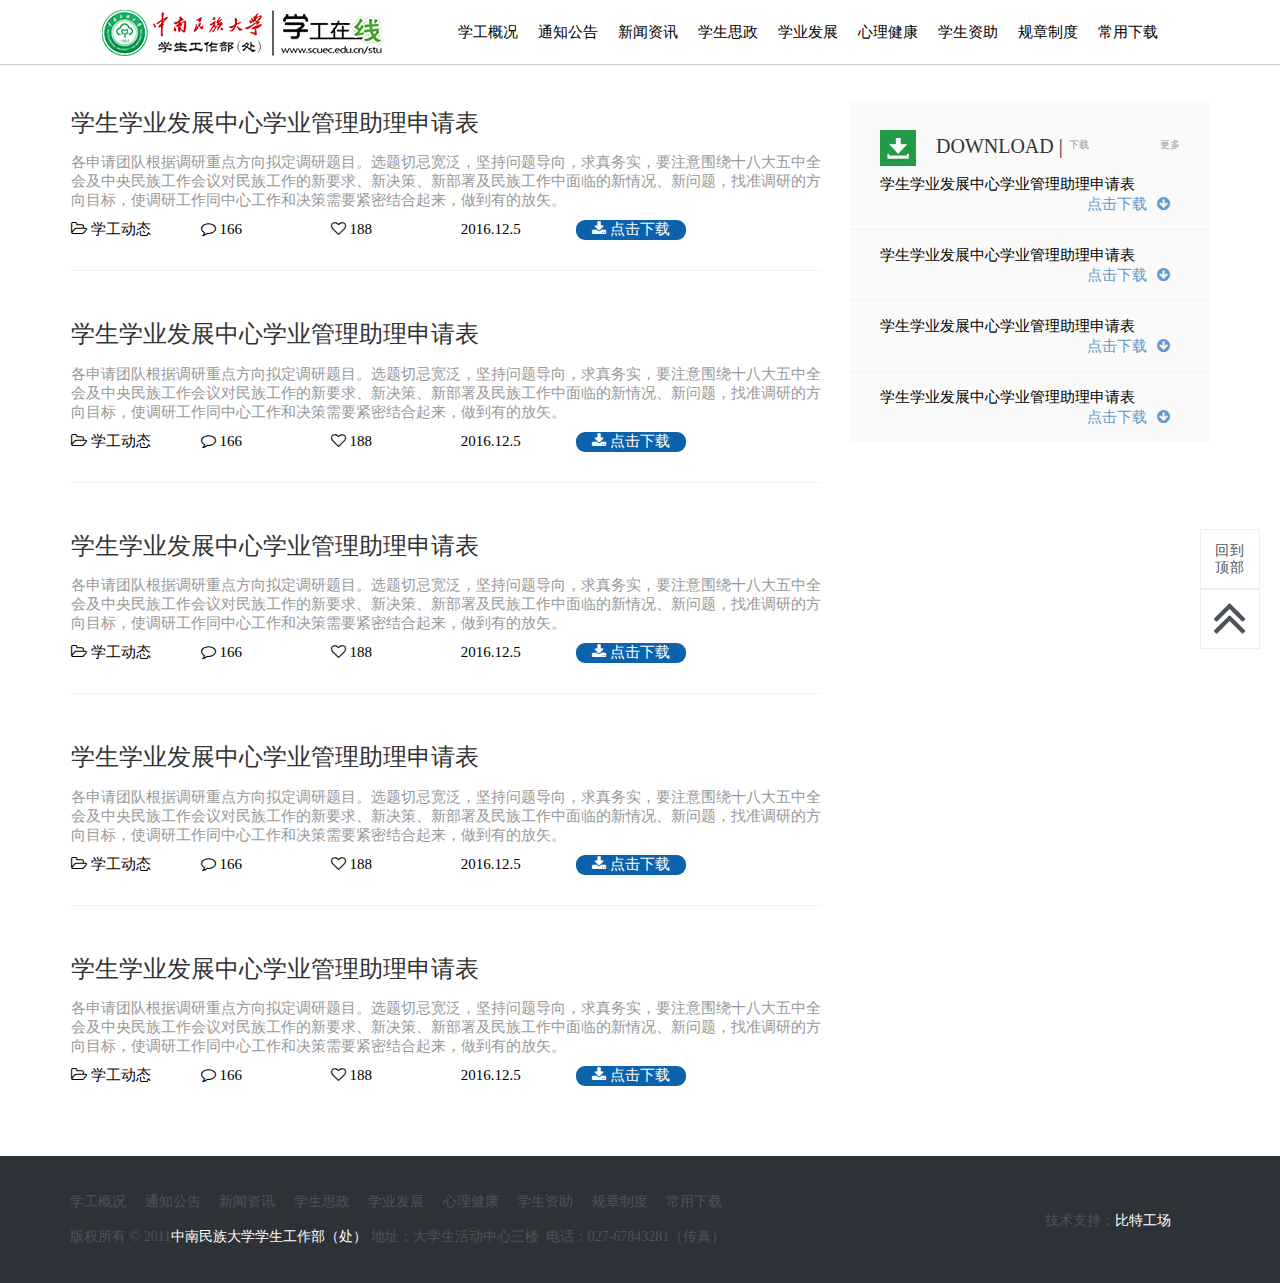
==== commit d3e7359a: "第一次优化" ====
--- a/common-download.html
+++ b/common-download.html
@@ -7,7 +7,7 @@
     <meta http-equiv="X-UA-Compatible" content="IE=edge,chrome=1">
     <meta content="width=device-width, initial-scale=1.0, user-scalable=no" name="viewport">
     <link rel="stylesheet" type="text/css" href="css/lib/bootstrap.min.css">
-    <link rel="stylesheet" href="css/font-awesome.min.css">
+    <link rel="stylesheet" href="css/lib/font-awesome.min.css">
     <link rel="stylesheet" type="text/css" href="css/idea/style.css">
     <!--[if lt IE 9]>
     <script src="js/lib/respond.min.js"></script>
@@ -16,51 +16,6 @@
 </head>
 
 <body>
-    <div class="user-wrap">
-        <ul class="navbar-nav-ul">
-            <li><a href="">通知公告</a></li>
-            <li><a href="">学生思政</a></li>
-            <li><a href="">学业发展</a></li>
-            <li><a href="">心理健康</a></li>
-            <li><a href="">常用下载</a></li>
-        </ul>
-        <div class="information">
-            <a href="">学工概况</a>
-        </div>
-        <ul class="subclass-ul ">
-            <li><a href="">学工简介</a></li>
-            <li><a href="">现任领导</a></li>
-            <li><a href="">科室职能</a></li>
-        </ul>
-        <div class="information">
-            <a href="">新闻资讯</a>
-        </div>
-        <ul class="subclass-ul ">
-            <li><a href="">校园新闻</a></li>
-            <li><a href="">学工动态</a></li>
-            <li><a href="">思政前沿</a></li>
-        </ul>
-        <div class="information">
-            <a href="">学生资助</a>
-        </div>
-        <ul class="subclass-ul ">
-            <li><a href="">资助通知</a></li>
-            <li><a href="">资助动态</a></li>
-            <li><a href="">勤工助学</a></li>
-            <li><a href="">贷助学金</a></li>
-            <li><a href="">国家贷款</a></li>
-            <li><a href="">学费减免</a></li>
-            <li><a href="">补偿代偿</a></li>
-        </ul>
-        <div class="information">
-            <a href="">规章制度</a>
-        </div>
-        <ul class="subclass-ul ">
-            <li><a href="">学生工作</a></li>
-            <li><a href="">办事流程</a></li>
-            <li><a href="">评优评先</a></li>
-        </ul>
-    </div>
     <header>
         <div class="top-bar ">
             <button class="navbar-toggle js-open-nav " type="button ">
@@ -127,6 +82,51 @@
             </nav>
         </div>
     </header>
+    <div class="user-wrap">
+        <ul class="navbar-nav-ul">
+            <li><a href="">通知公告</a></li>
+            <li><a href="">学生思政</a></li>
+            <li><a href="">学业发展</a></li>
+            <li><a href="">心理健康</a></li>
+            <li><a href="">常用下载</a></li>
+        </ul>
+        <div class="information">
+            <a href="">学工概况</a>
+        </div>
+        <ul class="subclass-ul ">
+            <li><a href="">学工简介</a></li>
+            <li><a href="">现任领导</a></li>
+            <li><a href="">科室职能</a></li>
+        </ul>
+        <div class="information">
+            <a href="">新闻资讯</a>
+        </div>
+        <ul class="subclass-ul ">
+            <li><a href="">校园新闻</a></li>
+            <li><a href="">学工动态</a></li>
+            <li><a href="">思政前沿</a></li>
+        </ul>
+        <div class="information">
+            <a href="">学生资助</a>
+        </div>
+        <ul class="subclass-ul ">
+            <li><a href="">资助通知</a></li>
+            <li><a href="">资助动态</a></li>
+            <li><a href="">勤工助学</a></li>
+            <li><a href="">贷助学金</a></li>
+            <li><a href="">国家贷款</a></li>
+            <li><a href="">学费减免</a></li>
+            <li><a href="">补偿代偿</a></li>
+        </ul>
+        <div class="information">
+            <a href="">规章制度</a>
+        </div>
+        <ul class="subclass-ul ">
+            <li><a href="">学生工作</a></li>
+            <li><a href="">办事流程</a></li>
+            <li><a href="">评优评先</a></li>
+        </ul>
+    </div>
     <div class="container">
         <div class="row common-download">
             <!--左边-->
@@ -137,105 +137,105 @@
                         <h3>学生学业发展中心学业管理助理申请表</h3>
                         <p class="mod-introduction ">各申请团队根据调研重点方向拟定调研题目。选题切忌宽泛，坚持问题导向，求真务实，要注意围绕十八大五中全会及中央民族工作会议对民族工作的新要求、新决策、新部署及民族工作中面临的新情况、新问题，找准调研的方向目标，使调研工作同中心工作和决策需要紧密结合起来，做到有的放矢。</p>
                         <div class="mod-state2 row">
-                                <div class="author col-md-2">
-                                    <a href="" target="_blank"><i class="icon-folder-open-alt"></i><span> 学工动态</span></a>
-                                </div>
-                                <div class="comment col-md-2">
-                                    <a href="" target="_blank"><i class=" icon-comment-alt"></i><span> 166</span></a>
-                                </div>
-                                <div class="like col-md-2">
-                                    <a href="" target="_blank"><i class=" icon-heart-empty"></i><span> 188</span></a>
-                                </div>
-                                <div class="time col-md-2">
-                                    <a href="" target="_blank"><span>2016.12.5</span></a>
-                                </div>
-                                <div class="click-download2 col-md-2">
-                                    <a href="" target="_blank"><i class=" icon-download-alt"></i><span> 点击下载</span></a>
-                                </div>
-                        </div>
-                    </div>
-                    <div class="mod row">
-                        <h3>学生学业发展中心学业管理助理申请表</h3>
-                        <p class="mod-introduction ">各申请团队根据调研重点方向拟定调研题目。选题切忌宽泛，坚持问题导向，求真务实，要注意围绕十八大五中全会及中央民族工作会议对民族工作的新要求、新决策、新部署及民族工作中面临的新情况、新问题，找准调研的方向目标，使调研工作同中心工作和决策需要紧密结合起来，做到有的放矢。</p>
-                        <div class="mod-state2 row">
-                                <div class="author col-md-2">
-                                    <a href="" target="_blank"><i class="icon-folder-open-alt"></i><span> 学工动态</span></a>
-                                </div>
-                                <div class="comment col-md-2">
-                                    <a href="" target="_blank"><i class=" icon-comment-alt"></i><span> 166</span></a>
-                                </div>
-                                <div class="like col-md-2">
-                                    <a href="" target="_blank"><i class=" icon-heart-empty"></i><span> 188</span></a>
-                                </div>
-                                <div class="time col-md-2">
-                                    <a href="" target="_blank"><span>2016.12.5</span></a>
-                                </div>
-                                <div class="click-download2 col-md-2">
-                                    <a href="" target="_blank"><i class=" icon-download-alt"></i><span> 点击下载</span></a>
-                                </div>
-                        </div>
-                    </div>
-                    <div class="mod row">
-                        <h3>学生学业发展中心学业管理助理申请表</h3>
-                        <p class="mod-introduction ">各申请团队根据调研重点方向拟定调研题目。选题切忌宽泛，坚持问题导向，求真务实，要注意围绕十八大五中全会及中央民族工作会议对民族工作的新要求、新决策、新部署及民族工作中面临的新情况、新问题，找准调研的方向目标，使调研工作同中心工作和决策需要紧密结合起来，做到有的放矢。</p>
-                        <div class="mod-state2 row">
-                                <div class="author col-md-2">
-                                    <a href="" target="_blank"><i class="icon-folder-open-alt"></i><span> 学工动态</span></a>
-                                </div>
-                                <div class="comment col-md-2">
-                                    <a href="" target="_blank"><i class=" icon-comment-alt"></i><span> 166</span></a>
-                                </div>
-                                <div class="like col-md-2">
-                                    <a href="" target="_blank"><i class=" icon-heart-empty"></i><span> 188</span></a>
-                                </div>
-                                <div class="time col-md-2">
-                                    <a href="" target="_blank"><span>2016.12.5</span></a>
-                                </div>
-                                <div class="click-download2 col-md-2">
-                                    <a href="" target="_blank" class="click-download2"><i class=" icon-download-alt"></i><span> 点击下载</span></a>
-                                </div>
-                        </div>
-                    </div>
-                    <div class="mod row">
-                        <h3>学生学业发展中心学业管理助理申请表</h3>
-                        <p class="mod-introduction ">各申请团队根据调研重点方向拟定调研题目。选题切忌宽泛，坚持问题导向，求真务实，要注意围绕十八大五中全会及中央民族工作会议对民族工作的新要求、新决策、新部署及民族工作中面临的新情况、新问题，找准调研的方向目标，使调研工作同中心工作和决策需要紧密结合起来，做到有的放矢。</p>
-                        <div class="mod-state2 row">
-                                <div class="author col-md-2">
-                                    <a href="" target="_blank"><i class="icon-folder-open-alt"></i><span> 学工动态</span></a>
-                                </div>
-                                <div class="comment col-md-2">
-                                    <a href="" target="_blank"><i class=" icon-comment-alt"></i><span> 166</span></a>
-                                </div>
-                                <div class="like col-md-2">
-                                    <a href="" target="_blank"><i class=" icon-heart-empty"></i><span> 188</span></a>
-                                </div>
-                                <div class="time col-md-2">
-                                    <a href="" target="_blank"><span>2016.12.5</span></a>
-                                </div>
-                                <div class="click-download2 col-md-2">
-                                    <a href="" target="_blank" class="click-download2"><i class=" icon-download-alt"></i><span> 点击下载</span></a>
-                                </div>
-                        </div>
-                    </div>
-                    <div class="mod row">
-                        <h3>学生学业发展中心学业管理助理申请表</h3>
-                        <p class="mod-introduction ">各申请团队根据调研重点方向拟定调研题目。选题切忌宽泛，坚持问题导向，求真务实，要注意围绕十八大五中全会及中央民族工作会议对民族工作的新要求、新决策、新部署及民族工作中面临的新情况、新问题，找准调研的方向目标，使调研工作同中心工作和决策需要紧密结合起来，做到有的放矢。</p>
-                        <div class="mod-state2 row">
-                                <div class="author col-md-2">
-                                    <a href="" target="_blank"><i class="icon-folder-open-alt"></i><span> 学工动态</span></a>
-                                </div>
-                                <div class="comment col-md-2">
-                                    <a href="" target="_blank"><i class=" icon-comment-alt"></i><span> 166</span></a>
-                                </div>
-                                <div class="like col-md-2">
-                                    <a href="" target="_blank"><i class=" icon-heart-empty"></i><span> 188</span></a>
-                                </div>
-                                <div class="time col-md-2">
-                                    <a href="" target="_blank"><span>2016.12.5</span></a>
-                                </div>
-                                <div class="click-download2 col-md-2">
-                                    <a href="" target="_blank" class="click-download2"><i class=" icon-download-alt"></i><span> 点击下载</span></a>
-                                </div>
+                            <div class="author col-md-2">
+                                <a href="" target="_blank"><i class="icon-folder-open-alt"></i><span> 学工动态</span></a>
+                            </div>
+                            <div class="comment col-md-2">
+                                <a href="" target="_blank"><i class=" icon-comment-alt"></i><span> 166</span></a>
+                            </div>
+                            <div class="like col-md-2">
+                                <a href="" target="_blank"><i class=" icon-heart-empty"></i><span> 188</span></a>
+                            </div>
+                            <div class="time col-md-2">
+                                <a href="" target="_blank"><span>2016.12.5</span></a>
+                            </div>
+                            <div class="click-download2 col-md-2">
+                                <a href="" target="_blank"><i class=" icon-download-alt"></i><span> 点击下载</span></a>
+                            </div>
+                        </div>
+                    </div>
+                    <div class="mod row">
+                        <h3>学生学业发展中心学业管理助理申请表</h3>
+                        <p class="mod-introduction ">各申请团队根据调研重点方向拟定调研题目。选题切忌宽泛，坚持问题导向，求真务实，要注意围绕十八大五中全会及中央民族工作会议对民族工作的新要求、新决策、新部署及民族工作中面临的新情况、新问题，找准调研的方向目标，使调研工作同中心工作和决策需要紧密结合起来，做到有的放矢。</p>
+                        <div class="mod-state2 row">
+                            <div class="author col-md-2">
+                                <a href="" target="_blank"><i class="icon-folder-open-alt"></i><span> 学工动态</span></a>
+                            </div>
+                            <div class="comment col-md-2">
+                                <a href="" target="_blank"><i class=" icon-comment-alt"></i><span> 166</span></a>
+                            </div>
+                            <div class="like col-md-2">
+                                <a href="" target="_blank"><i class=" icon-heart-empty"></i><span> 188</span></a>
+                            </div>
+                            <div class="time col-md-2">
+                                <a href="" target="_blank"><span>2016.12.5</span></a>
+                            </div>
+                            <div class="click-download2 col-md-2">
+                                <a href="" target="_blank"><i class=" icon-download-alt"></i><span> 点击下载</span></a>
+                            </div>
+                        </div>
+                    </div>
+                    <div class="mod row">
+                        <h3>学生学业发展中心学业管理助理申请表</h3>
+                        <p class="mod-introduction ">各申请团队根据调研重点方向拟定调研题目。选题切忌宽泛，坚持问题导向，求真务实，要注意围绕十八大五中全会及中央民族工作会议对民族工作的新要求、新决策、新部署及民族工作中面临的新情况、新问题，找准调研的方向目标，使调研工作同中心工作和决策需要紧密结合起来，做到有的放矢。</p>
+                        <div class="mod-state2 row">
+                            <div class="author col-md-2">
+                                <a href="" target="_blank"><i class="icon-folder-open-alt"></i><span> 学工动态</span></a>
+                            </div>
+                            <div class="comment col-md-2">
+                                <a href="" target="_blank"><i class=" icon-comment-alt"></i><span> 166</span></a>
+                            </div>
+                            <div class="like col-md-2">
+                                <a href="" target="_blank"><i class=" icon-heart-empty"></i><span> 188</span></a>
+                            </div>
+                            <div class="time col-md-2">
+                                <a href="" target="_blank"><span>2016.12.5</span></a>
+                            </div>
+                            <div class="click-download2 col-md-2">
+                                <a href="" target="_blank"><i class=" icon-download-alt"></i><span> 点击下载</span></a>
+                            </div>
+                        </div>
+                    </div>
+                    <div class="mod row">
+                        <h3>学生学业发展中心学业管理助理申请表</h3>
+                        <p class="mod-introduction ">各申请团队根据调研重点方向拟定调研题目。选题切忌宽泛，坚持问题导向，求真务实，要注意围绕十八大五中全会及中央民族工作会议对民族工作的新要求、新决策、新部署及民族工作中面临的新情况、新问题，找准调研的方向目标，使调研工作同中心工作和决策需要紧密结合起来，做到有的放矢。</p>
+                        <div class="mod-state2 row">
+                            <div class="author col-md-2">
+                                <a href="" target="_blank"><i class="icon-folder-open-alt"></i><span> 学工动态</span></a>
+                            </div>
+                            <div class="comment col-md-2">
+                                <a href="" target="_blank"><i class=" icon-comment-alt"></i><span> 166</span></a>
+                            </div>
+                            <div class="like col-md-2">
+                                <a href="" target="_blank"><i class=" icon-heart-empty"></i><span> 188</span></a>
+                            </div>
+                            <div class="time col-md-2">
+                                <a href="" target="_blank"><span>2016.12.5</span></a>
+                            </div>
+                            <div class="click-download2 col-md-2">
+                                <a href="" target="_blank"><i class=" icon-download-alt"></i><span> 点击下载</span></a>
+                            </div>
+                        </div>
+                    </div>
+                    <div class="mod row">
+                        <h3>学生学业发展中心学业管理助理申请表</h3>
+                        <p class="mod-introduction ">各申请团队根据调研重点方向拟定调研题目。选题切忌宽泛，坚持问题导向，求真务实，要注意围绕十八大五中全会及中央民族工作会议对民族工作的新要求、新决策、新部署及民族工作中面临的新情况、新问题，找准调研的方向目标，使调研工作同中心工作和决策需要紧密结合起来，做到有的放矢。</p>
+                        <div class="mod-state2 row">
+                            <div class="author col-md-2">
+                                <a href="" target="_blank"><i class="icon-folder-open-alt"></i><span> 学工动态</span></a>
+                            </div>
+                            <div class="comment col-md-2">
+                                <a href="" target="_blank"><i class=" icon-comment-alt"></i><span> 166</span></a>
+                            </div>
+                            <div class="like col-md-2">
+                                <a href="" target="_blank"><i class=" icon-heart-empty"></i><span> 188</span></a>
+                            </div>
+                            <div class="time col-md-2">
+                                <a href="" target="_blank"><span>2016.12.5</span></a>
+                            </div>
+                            <div class="click-download2 col-md-2">
+                                <a href="" target="_blank"><i class=" icon-download-alt"></i><span> 点击下载</span></a>
+                            </div>
                         </div>
                     </div>
                 </div>
@@ -309,16 +309,16 @@
                         <a href=" " target="_blank ">规章制度</a>
                         <a href=" " target="_blank ">常用下载</a>
                     </div>
-                    <span>版权所有 © 2011<a href=" " target="_blank " class="sp2 ">中南民族大学学生工作处（处）</a> <a href=" " target="_blank ">地址：大学生活动中心三楼</a>
+                    <span>版权所有 © 2011<a href=" " target="_blank " class="sp2 ">中南民族大学学生工作部（处）</a> <a href=" " target="_blank ">地址：大学生活动中心三楼</a>
                         &nbsp;<a href=" " target="_blank ">电话：027-67843281（传真）</a>
                     </span>
                 </div>
                 <div class="col-md-offset-2 col-md-2 "><span class="technical-support ">技术支持：<a href=" " class="sp2 ">比特工场</a></span></div>
             </div>
         </div>
-        <div class="go-top-min">
-            <a class=" " href="javascript:returnTop(); ">
-                <i class=""></i>
+        <div class="">
+            <a class="go-top-min " href="javascript:returnTop(); ">
+                <img src="img/回到顶部.png">
             </a>
         </div>
         <ul>
@@ -332,8 +332,8 @@
         ©2016 学工网站 www.scuec.com
     </div>
     </footer>
+    <script src="js/lib/jquery.min.js "></script>
     <script type="text/javascript " src="js/idea/base.js "></script>
-    <script src="js/lib/jquery.min.js "></script>
     <script src="js/lib/bootstrap.min.js "></script>
 </body>
 
--- a/css/idea/style.css
+++ b/css/idea/style.css
@@ -11,6 +11,7 @@
     font-family: verdana, sans-serif;
     font-size: 1.5rem;
     line-height: 1.9rem;
+    font-family: "微软雅黑", "宋体";
 }
 
 header {
@@ -20,6 +21,7 @@
     background-color: #fff;
     z-index: 15;
     width: 100%;
+    height: 65px;
 }
 
 #navigation,
@@ -32,6 +34,7 @@
     text-align: center;
     position: relative;
     margin-right: 20px;
+    height: 60px;
 }
 
 #navigation li a:link,
@@ -39,10 +42,7 @@
     display: block;
     text-decoration: none;
     width: 100%;
-    height: 40px;
     line-height: 45px;
-    /*
-    padding:0 20px;*/
     color: #000;
 }
 
@@ -57,21 +57,41 @@
     z-index: 15;
     background-color: #fafafa;
     opacity: 1;
-    top: 70px;
-    left: 0;
-    margin-top: 1px;
+    margin-top: 15px;
     margin-left: -20%;
     width: 140%;
-    box-shadow: 2px -2px 8px #bdc3c4/*,-2px -2px 2px #bdc3c4*/
-    ;
+    box-shadow: 2px -2px 8px #bdc3c4;
+}
+
+#navigation li ul li {
+    height: 45px;
 }
 
 #navigation li ul li a {
     margin-left: 11%;
 }
 
+@media screen and (max-width: 1122px) {
+    header {
+        padding: 0 5.7% 10px 5.7%;
+    }
+    #navigation li {
+        margin-right: 9px;
+    }
+    .navigation-first-child {
+        margin-right: 0;
+    }
+    #navigation li a:link,
+    #navigation li a:visited {
+        font-size: 1.39rem;
+    }
+    #navigation li ul li a {
+        margin-left: 0;
+    }
+}
+
 .top-pic {
-    margin: 80px 0 10px;
+    margin: 85px 0 10px;
     width: 100%;
     overflow: hidden;
     height: 91px;
@@ -85,15 +105,16 @@
     overflow: hidden;
 }
 
-.big-pic-content,
 .big2-pic-content {
-    position: absolute;
     z-index: 5;
     cursor: pointer;
     display: block;
 }
 
-.big-pic-content .t-h1,
+.big-pic .carousel-caption {
+    z-index: 10;
+}
+
 .big2-pic-content .t-h1,
 .big3-pic-content .t-h1 {
     position: absolute;
@@ -102,11 +123,6 @@
     word-wrap: break-word;
     margin: 0 30px;
     z-index: 10;
-}
-
-.big-pic-content .t-h1 {
-    bottom: 30px;
-    font-size: 2.3rem;
 }
 
 .big2-pic-content .t-h1 {
@@ -129,10 +145,6 @@
     opacity: 0.9;
     -webkit-transition: all .3s ease;
     transition: all .3s ease;
-    /*background: -webkit-gradient(linear, 0 50%, 0 100%, from(rgba(0, 0, 0, 0)), to(#121515));
-    background: -moz-linear-gradient(top, rgba(0, 0, 0, 0), rgba(0, 0, 0, 0), #121515);
-    background: -ms-linear-gradient(top, rgba(0, 0, 0, 0), rgba(0, 0, 0, 0), #121515);
-    background: -o-linear-gradient(top, rgba(0, 0, 0, 0), rgba(0, 0, 0, 0), #121515)*/
 }
 
 .big2-pic-index-top,
@@ -258,23 +270,6 @@
     word-wrap: break-word;
     font-size: 1.5rem;
 }
-
-
-/*
-.mod-state {
-    margin: 15px 0;
-}*/
-
-
-/*.mod-state2 .author,.mod-state2 .comment,.mod-state2 .like,.mod-state2 .time,.mod-state2 div:last-child{
-    float: left;
-}
-.mod-state2 .comment,.mod-state2 .like{
-    margin-left:8%;
-}
-.mod-state2 .time,.mod-state2 div:last-child{
-    margin-left: 20%；
-}*/
 
 .get-mod-more {
     height: 60px;
@@ -622,13 +617,6 @@
     margin-left: 11%;
 }
 
-
-/*.article-content-wrap .span-mark-author{
-    margin-top: 30px;
-    color: #0d62ac;
-    font-size: 1.1rem;
-}*/
-
 .article-content-wrap span {
     color: #0d62ac;
 }
@@ -824,17 +812,16 @@
         padding: 0;
         margin: 0 auto;
         font-size: 20px;
-        -webkit-tap-highlight-color: rgba(255, 255, 255, 0);
         width: 100%;
-        font-family: Helvetica;
-        -webkit-overflow-scrolling: touch;
         max-width: 640px;
     }
     * {
         -webkit-box-sizing: border-box;
         box-sizing: border-box;
     }
-    a {
+    a:link,
+    a:visited,
+    a:hover {
         cursor: pointer;
         text-decoration: none;
     }
@@ -858,8 +845,6 @@
     #dn2,
     .big2-pic-index-top,
     .big2-pic-index-bottom,
-    .big-pic:before,
-    .big2-pic:before,
     .mod .mod-introduction,
     .foot,
     .big2-pic-index-right,
@@ -876,6 +861,88 @@
         width: 100%;
         max-width: 640px;
         position: relative;
+    }
+    header,
+    .top-bar {
+        height: 60px;
+        border-bottom: 1px solid #f0f0f0;
+    }
+    .logo-box {
+        position: absolute;
+        left: 28%;
+        margin-top: 0.405rem;
+    }
+    .logo-box img {
+        width: 10rem;
+    }
+    .navbar-toggle {
+        display: block;
+        width: 3rem;
+        background: #ffffff;
+        text-align: center;
+        margin: 0.4rem 0 0 1.45rem;
+        position: absolute;
+        border: none;
+    }
+    .navbar-toggle .icon-bar {
+        width: 1.8rem;
+        height: 2px;
+        background: #000000;
+        margin-bottom: 0.5rem;
+    }
+    .navbar-toggle .icon-bar:last-child {
+        margin-bottom: 0px;
+    }
+    .navbar-toggle.active {
+        margin-top: 0.9rem;
+    }
+    .navbar-toggle.active .icon-bar {
+        position: absolute;
+        -webkit-transform-origin: 43% 50%;
+        transform-origin: 43% 50%;
+    }
+    .navbar-toggle.active .icon-bar:nth-child(2) {
+        display: none;
+    }
+    .navbar-toggle.active .icon-bar:nth-child(1) {
+        -webkit-animation: fadeRotateRight 0.2s ease both;
+        animation: fadeRotateRight 0.2s ease both;
+    }
+    .navbar-toggle.active .icon-bar:nth-child(3) {
+        -webkit-animation: fadeRotateLeft 0.2s ease both;
+        animation: fadeRotateLeft 0.2s ease both;
+    }
+    @keyframes fadeRotateRight {
+        0% {
+            transform: rotate(0deg);
+        }
+        100% {
+            transform: rotate(45deg);
+        }
+    }
+    @-webkit-keyframes fadeRotateRight {
+        0% {
+            -webkit-transform: rotate(0deg);
+        }
+        100% {
+            -webkit-transform: rotate(45deg);
+        }
+    }
+    @keyframes fadeRotateLeft {
+        0% {
+            transform: rotate(0deg);
+        }
+        100% {
+            transform: rotate(-45deg);
+        }
+    }
+    @-webkit-keyframes fadeRotateLeft {
+        0% {
+            -webkit-transform: rotate(0deg);
+        }
+        100% {
+            -webkit-transform: rotate(-45deg);
+        }
     }
     .user-wrap,
     .top-bar {
@@ -893,39 +960,36 @@
         opacity: 0.9;
         z-index: 10;
         color: #000;
-        background-color: #666;
-    }
-    .go-top-min a {
+    }
+    .go-top-min img {
         width: 100%;
         height: 100%;
     }
     .user-wrap {
-        position: absolute;
-        left: 0;
-        right: 0;
         display: none;
+        max-width: 640px;
+        width: 100%;
         height: 100%;
-        margin-top: 45px;
         overflow: auto;
-        padding-bottom: 105px;
-    }
-    /*.user-wrap .information {
+        padding-bottom: 10px;
+    }
+    .user-wrap .information {
+        border-top: 3px solid #f0f0f0;
         font-size: 0.8rem;
-        padding: 1.125rem 1.125rem 0.5rem 1.125rem;
+        padding: 0.75rem 8.1% 0.1rem 8.1%;
     }
     .navbar-nav-ul {
         display: inline-block;
         width: 100%;
         vertical-align: top;
-        padding: 0.5rem 1.125rem;
-        margin-bottom: 0.25rem;
+        padding: 1rem 8.1%;
     }
     .navbar-nav-ul li {
         position: relative;
         width: 33.33%;
+        height: 2rem;
         float: left;
         font-size: 0.8rem;
-        height: 2rem;
         line-height: 2rem;
         text-align: left;
     }
@@ -939,11 +1003,10 @@
     }
     .subclass-ul {
         display: inline-block;
-        border-bottom: 0.025rem solid #f0f0f0;
         width: 100%;
-        padding: 0 1.125rem 0.75rem 1.125rem;
+        padding: 0 10% 0.75rem 10%;
         color: #666666;
-        font-size: 0.6rem;
+        font-size: 0.7rem;
         background: #ffffff;
         vertical-align: top;
     }
@@ -957,43 +1020,6 @@
     .subclass-ul li a {
         color: #666666;
     }
-    .subclass-ul li a.active {
-        color: #3ca5f6;
-    }*/
-    .top-bar {
-        height: 60px;
-        border-bottom: 1px solid/*#f0f0f0*/
-        #1e130a;
-    }
-    .logo-box {
-        position: absolute;
-        left: 28%;
-        /* margin-left: -1rem;*/
-        margin-top: 0.405rem;
-    }
-    .logo-box img {
-        width: 10rem;
-    }
-    .navbar-toggle {
-        display: block;
-        width: 3rem;
-        /*
-        height: 3rem;*/
-        background: #ffffff;
-        text-align: center;
-        margin: 0.4rem 0 0 1.45rem;
-        position: absolute;
-        border: none;
-    }
-    .navbar-toggle .icon-bar {
-        width: 1.8rem;
-        height: 2px;
-        background: #000000;
-        margin-bottom: 0.5rem;
-    }
-    .navbar-toggle .icon-bar:last-child {
-        margin-bottom: 0px;
-    }
     .big-pic,
     .survey-content,
     .big2-pic-index-left {
@@ -1003,6 +1029,25 @@
     }
     .big-pic {
         margin-left: -26%;
+        position: relative;
+    }
+    .big-pic:before,
+    .big2-pic:before {
+        background: -webkit-gradient(linear, 0 50%, 0 100%, from(rgba(0, 0, 0, 0)), to(#121515));
+        background: -moz-linear-gradient(top, rgba(0, 0, 0, 0), rgba(0, 0, 0, 0), #121515);
+        background: -ms-linear-gradient(top, rgba(0, 0, 0, 0), rgba(0, 0, 0, 0), #121515);
+        background: -o-linear-gradient(top, rgba(0, 0, 0, 0), rgba(0, 0, 0, 0), #121515)
+    }
+    .carousel-caption,
+    .carousel-indicators {
+        position: absolute;
+    }
+    .carousel-caption {
+        left: 2%;
+    }
+    .carousel-indicators {
+        left: 90%;
+        bottom: 0px;
     }
     .big2-pic-index-left {
         margin-left: -11.5%;
